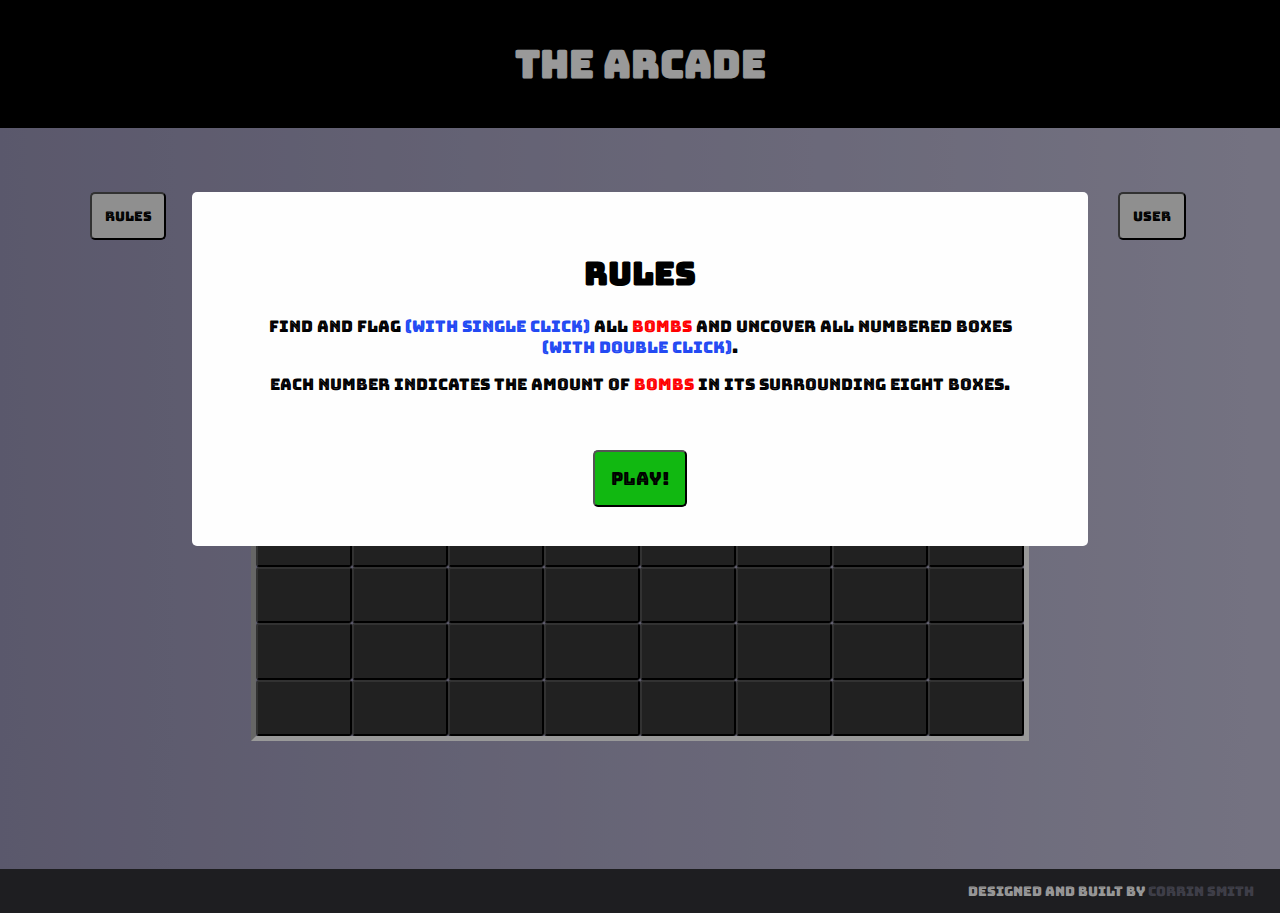
==== gamePlayIndex.html @ e525f147 "Add files via upload" ====
<!DOCTYPE html>
<html lang="en">
<head>
    <meta charset="UTF-8">
    <meta http-equiv="X-UA-Compatible" content="IE=edge">
    <meta name="viewport" content="width=device-width, initial-scale=1.0">
    <title>the ARCADE GAME CENTER</title>
    <link rel="stylesheet" href="styles.css">
    <link rel="preconnect" href="https://fonts.googleapis.com">
<link rel="preconnect" href="https://fonts.gstatic.com" crossorigin>
<link href="https://fonts.googleapis.com/css2?family=Georama:wght@100&family=Lato&family=Merriweather:wght@300&family=Monoton&family=Nunito:wght@200&family=Press+Start+2P&family=Roboto+Mono&family=Scheherazade+New&family=Source+Sans+Pro&family=VT323&family=Zen+Kaku+Gothic+New&display=swap" rel="stylesheet">
<link rel="preconnect" href="https://fonts.gstatic.com" crossorigin>
<link href="https://fonts.googleapis.com/css2?family=Bakbak+One&family=Bungee+Inline&family=Georama:wght@100&family=Lato&family=Merriweather:wght@300&family=Monoton&family=Nunito:wght@200&family=Press+Start+2P&family=Roboto+Mono&family=Scheherazade+New&family=Source+Sans+Pro&family=VT323&family=Zen+Kaku+Gothic+New&display=swap" rel="stylesheet">
</head>
<body>
    <div id="header">
        <h1 id="arcade"><a href="homePage.html" id="homePage">the ARCADE</a></h1>
    </div>
    <!-- <button class="newbutton">new 1</button>
    <button class="newbutton">new 2</button> -->

    <div id="maincontent">

        <aside id="rules-aside">
            <button id="rules" class="buttondesign">rules</button>

            <div id="myModal" class="modal">
                <div class="modal-content">
                    <h1>RULES</h1>
                    <p>Find and flag <span class="clckdsgn">(WITH SINGLE CLICK)</span> ALL <span style="color:#ff0000">bombs</span>  and uncover all numbered boxes<span class="clckdsgn"> (WITH DOUBLE CLICK)</span>.</p>
                    <p>Each number indicates the amount of <span style="color:#ff0000">bombs</span> in its surrounding eight boxes.</p>
                    <button id="closeModal" class="buttondesign">PLAY!</button>
                </div>
            </div>
        </aside>



        <div id="centerdiv">

            <div id="youLose" class="endModal">
                <div id="loseModal">
                    <h1>YOU LOSE!</h1>
                    <p>You hit a <span style="color: #ff0000">bomb.</span> I know you'll win the next time!</p>
                    <button id="playAgain" onClick="window.location.reload();">PLAY AGAIN?</button>
                </div>
            </div>

            <div id="youWon" class="wonModal">
                <div id="winModal">
                    <h1>CONGRATS! YOU WON!</h1>
                    <p>You <span style="color: #00ff00"> found all the bombs!</span> See if you can do it faster this time!</p>
                    <button id="tryAgain">PLAY AGAIN?</button>
                </div>
            </div>

                <div id="timerpoints">
                    <p id="timer"></p>
                    <p id="points">minesweeper</p>

                </div>
                <div id="word-window">
                    <button class="littlesquare bombButton" id="example-bomb"></button>
                    <button class="littlesquare win-button" id="b-1"></button>
                    <button class="littlesquare win-button" id="c-1"></button>
                    <button class="littlesquare win-button" id="d-1"></button>
                    <button class="littlesquare win-button" id="e-1"></button>
                    <button class="littlesquare win-button" id="f-1"></button>
                    <button class="littlesquare win-button" id="g-1"></button>
                    <button class="littlesquare bombButton" id="h-1"></button>
                    <button class="littlesquare win-button" id="a-2"></button>
                    <button class="littlesquare win-button" id="b-2"></button>
                    <button class="littlesquare win-button" id="c-2"></button>
                    <button class="littlesquare bombButton" id="d-2"></button>
                    <button class="littlesquare win-button" id="e-2"></button>
                    <button class="littlesquare bombButton" id="f-2"></button>
                    <button class="littlesquare win-button" id="g-2"></button>
                    <button class="littlesquare bombButton" id="h-2"></button>
                    <button class="littlesquare win-button" id="a-3"></button>
                    <button class="littlesquare bombButton" id="b-3"></button>
                    <button class="littlesquare win-button" id="c-3"></button>
                    <button class="littlesquare win-button" id="d-3"></button>
                    <button class="littlesquare win-button" id="e-3"></button>
                    <button class="littlesquare win-button" id="f-3"></button>
                    <button class="littlesquare win-button" id="g-3"></button>
                    <button class="littlesquare win-button" id="h-3"></button>
                    <button class="littlesquare bombButton" id="a-4"></button>
                    <button class="littlesquare win-button" id="b-4"></button>
                    <button class="littlesquare win-button" id="c-4"></button>
                    <button class="littlesquare win-button" id="d-4"></button>
                    <button class="littlesquare win-button" id="e-4"></button>
                    <button class="littlesquare bombButton" id="f-4"></button>
                    <button class="littlesquare win-button" id="g-4"></button>
                    <button class="littlesquare win-button" id="h-4"></button>
                    <button class="littlesquare win-button" id="a-5"></button>
                    <button class="littlesquare win-button" id="b-5"></button>
                    <button class="littlesquare win-button" id="c-5"></button>
                    <button class="littlesquare win-button" id="d-5"></button>
                    <button class="littlesquare win-button" id="e-5"></button>
                    <button class="littlesquare win-button" id="f-5"></button>
                    <button class="littlesquare win-button" id="g-5"></button>
                    <button class="littlesquare win-button" id="h-5"></button>
                    <button class="littlesquare win-button" id="a-6"></button>
                    <button class="littlesquare bombButton" id="b-6"></button>
                    <button class="littlesquare win-button" id="c-6"></button>
                    <button class="littlesquare bombButton" id="d-6"></button>
                    <button class="littlesquare win-button" id="e-6"></button>
                    <button class="littlesquare win-button" id="f-6"></button>
                    <button class="littlesquare win-button" id="g-6"></button>
                    <button class="littlesquare win-button" id="h-6"></button>
                    <button class="littlesquare win-button" id="a-7"></button>
                    <button class="littlesquare win-button" id="b-7"></button>
                    <button class="littlesquare win-button" id="c-7"></button>
                    <button class="littlesquare win-button" id="d-7"></button>
                    <button class="littlesquare win-button" id="e-7"></button>
                    <button class="littlesquare win-button" id="f-7"></button>
                    <button class="littlesquare bombButton" id="g-7"></button>
                    <button class="littlesquare win-button" id="h-7"></button>
                    <button class="littlesquare win-button" id="a-8"></button>
                    <button class="littlesquare win-button" id="b-8"></button>
                    <button class="littlesquare bombButton" id="c-8"></button>
                    <button class="littlesquare win-button" id="d-8"></button>
                    <button class="littlesquare bombButton" id="e-8"></button>
                    <button class="littlesquare win-button" id="f-8"></button>
                    <button class="littlesquare win-button" id="g-8"></button>
                    <button class="littlesquare win-button" id="h-8"></button>
                
                </div>

        </div>  

        <aside id="user-aside">
            <button id="userbutton">USER</button>

            <div id="rightModal" class="sideModal">
                <div class="modal-content-right">
                    <h1>HELLO, USER</h1>
                    <p>I'm pretty non-functional, soo keep calm... and</p>
                    
                    <button id="close-right-modal" class="buttondesign-right">Carry on!</button>
                </div>
            </div>
        </aside>

        

    </div>

    <footer>
        <p id="bottom-info">designed and built by <a href="https://github.com/corrinchere" target="_blank" id="corrinLink">corrin smith</a></p>
    </footer>
    
    <script src="script.js"></script>
</body>
</html>
---- styles.css ----
body {
    min-width: 850px;
    background-image: linear-gradient(to right, #9793b4, #c2bfd8);

    /* background-repeat: no-repeat;
    background-image: linear-gradient(#060133, #fff); */
    font-family: 'Bungee Inline';
    /* font-family: 'VT323', monospace; */
    width: 100%;
    margin: 0 auto;
}

img {
    width:50%;
    padding: 1%;
}

#homePage {
    text-decoration: none;
    color: #fff;
}

#maincontent {
    display: flex;
    margin-top: 5%;

}

#header {
    background-color: #000;
    text-align: center;
    font-size: larger;
    color: #fff;
    padding: 1% 0;

}



#user-aside {
    width: 10%;
    /* background-color: #2f4f4f; */
    margin-right: 5%;
    text-align: center;
    /* border-right: solid #000 5px; */

}

#userbutton {
    border-radius: 5px;
    padding: 10%;
    font-family: 'Bungee Inline';
}


#rules-aside {
    width: 10%;
    /* background-color: #2f4f4f; */
    margin-left: 5%;
    text-align: center;
    /* border-left: solid #000 5px; */
}

#rules {
    border-radius: 5px;
    padding: 10%;
    font-family: 'Bungee Inline';
    /* width: 50%;
    padding: 1%;
    border: solid 2px #000;
    border-radius: 5px;
    font-size: large;
    font-family: 'Bungee Inline'; */
}

#rules:hover {
    background-color: #645f5f;
    color: #fff;
    cursor: pointer;
}

/* MODAL DESIGN */
.modal {
position: fixed; /* Stay in place */
  z-index: 1; /* Sit on top */
  padding-top: 15%; /* Location of the box */
  left: 0;
  top: 0;
  width: 100%; /* Full width */
  height: 100%; /* Full height */
  overflow: auto; /* Enable scroll if needed */
  background-color: #000000; /* Fallback color */
  background-color: #00000066;
  min-width: 850px;
}

.modal-content {
background-color: #fefefe;
  margin: auto;
  padding: 3% 5%;
  /* padding: 20px; */
  /* border: 1px solid #888; */
  width: 60%;
  /* height: 45%; */
  border-radius: 5px;
}

#closeModal {
    margin-top: 5%;
    border-radius: 5px;
    font-family: 'Bungee Inline';
    font-size: large;
    padding: 2%;
    background-color: #11b811;
}

#closeModal:hover,
#closeModal:focus {
  color: #11b811;
  background-color: #000;
  cursor: pointer;
  transform: scale(1.2);
  transition: 1s ease-in-out;
}

/* USER MODAL */

#userbutton:hover {
    background-color: #645f5f;
    color: #fff;
}

.sideModal {
    display: none;
    position: fixed; /* Stay in place */
      z-index: 1; /* Sit on top */
      padding-top: 20%; /* Location of the box */
      left: 0;
      top: 0;
      width: 100%; /* Full width */
      height: 100%; /* Full height */
      overflow: auto; /* Enable scroll if needed */
      background-color: #000000; /* Fallback color */
      background-color: #00000066;
      min-width: 850px;
    }
    
    .modal-content-right {
    background-color: #fefefe;
      margin: auto;
      padding: 3% 5%;
      /* padding: 20px; */
      /* border: 1px solid #888; */
      width: 60%;
      /* height: 45%; */
      border-radius: 5px;
    }
    
    #close-right-modal {
        margin-top: 5%;
        border-radius: 5px;
        font-family: 'Bungee Inline';
        font-size: large;
        padding: 2%;
        background-color: #ffff00;
        color: #000;
    }
    
    #close-right-modal:hover,
    #close-right-modal:focus {
      color: #ffff00;
      background-color: #000;
      cursor: pointer;
    }
    





/* endgame modal */

.endModal {
    display: none;
    position: fixed; /* Stay in place */
      z-index: 1; /* Sit on top */
      padding-top: 20%; /* Location of the box */
      left: 0;
      top: 0;
      width: 100%; /* Full width */
      height: 100%; /* Full height */
      overflow: auto; /* Enable scroll if needed */
      background-color: #000000; /* Fallback color */
      background-color: #00000066;
    }

#loseModal {
        background-color: #fff;
        text-align: center;
          margin: auto;
          padding: 3% 5%;
          /* padding: 20px; */
          /* border: 1px solid #888; */
          width: 55%;
          border-radius: 5px;
          border: solid 5px #000;
        }

#playAgain {
            margin: auto;
            border-radius: 5px;
            font-family: 'Bungee Inline';
            font-size: large;
            padding: 2%;
            background-color: #ff0000;
            border: solid 2px #000;
        }

        #playAgain:hover,
        #playAgain:focus {
          color: #fff;
          background-color: #ff0000;
          cursor: pointer;
        }

/* YOU WON MODAL */

        .wonModal {
            display: none;
            position: fixed; /* Stay in place */
              z-index: 1; /* Sit on top */
              padding-top: 20%; /* Location of the box */
              left: 0;
              top: 0;
              width: 100%; /* Full width */
              height: 100%; /* Full height */
              overflow: auto; /* Enable scroll if needed */
              background-color: #000000; /* Fallback color */
              background-color: #00000066;
            }
        
        #winModal {
                background-color: #fff;
                text-align: center;
                  margin: auto;
                  padding: 3% 5%;
                  /* padding: 20px; */
                  /* border: 1px solid #888; */
                  width: 55%;
                  border-radius: 5px;
                  border: solid 5px #000;
                }
        
        #tryAgain {
                    margin: auto;
                    border-radius: 5px;
                    font-family: 'Bungee Inline';
                    font-size: large;
                    padding: 2%;
                    background-color: #00ff00;
                    border: solid 2px #000;
                }
        
                #tryAgain:hover,
                #tryAgain:focus {
                  color: #fff;
                  background-color: #00ff00;
                  cursor: pointer;
                }



.clckdsgn {
    color:#2249f3;
}






#flagDisplay {
    visibility: hidden;
}

#centerdiv {
    width: 60%;
    margin: auto;
    border: inset #ffffff 5px;
}


#timerpoints {
    width: 100%;
    display:flex;
    justify-content: space-between;
    border-bottom: inset #fff 5px;
    background-color: #2c2b2b;

}

#timer {
    border-radius: 2px;
    margin-left: 2%;
    padding: 2%;
    background-color: #000;
    color: #ff0000;
}

#points {
    border-radius: 2px;
    margin-right: 2%;
    padding: 2%;
    background-color: #000;
    color: #ff0000;
}

#word-window {
    width: 100%;
    height: 450px;
    border-radius: 5px;
    display: grid;
    grid-template-columns: 1fr 1fr 1fr 1fr 1fr 1fr 1fr 1fr;
    grid-template-rows: 1fr 1fr 1fr 1fr 1fr 1fr 1fr 1fr;
}

.littlesquare {
    background-color: #383838;
    /* border: solid #1d1d1d 2px; */
    border-radius: 3px;
}

.littlesquare:hover {
    background-color: #5e5d5d;
    cursor: pointer;
}

.flag-on {
    background: url('images/redFlag.png');
    background-color: #383838;
    background-size: 35%;
    background-repeat: no-repeat;
    background-position: center;
    /* border: solid #1d1d1d 2px; */
    border-radius: 3px;
}

/* .bombButton {
    background-color: #585858;
} */

footer {
    text-align: right;
    position: absolute;
    background-color: #333338;
    width: 100%;
    min-width: 850px;

    margin-top: 10%;
}

#bottom-info {
    color: #fff;
    font-size: smaller;
    margin-right: 2%;
}

#corrinLink {
    color:#69697a;
    text-decoration: none;
}

#corrinLink:hover {
    color: #c0bfc7;
    cursor: pointer;
}
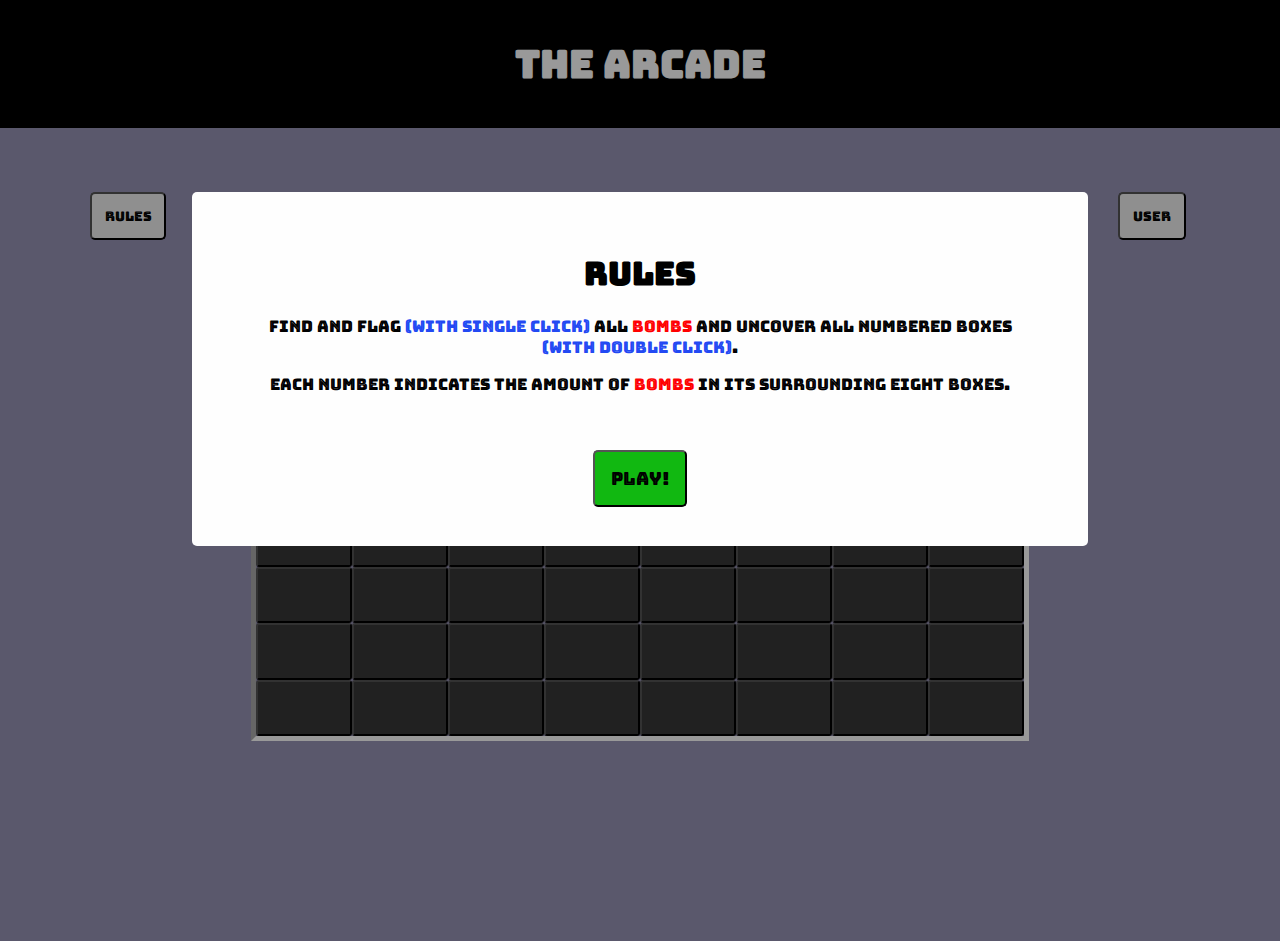
==== commit cee387da: "Add files via upload" ====
--- a/gamePlayIndex.html
+++ b/gamePlayIndex.html
@@ -14,7 +14,7 @@
 </head>
 <body>
     <div id="header">
-        <h1 id="arcade"><a href="homePage.html" id="homePage">the ARCADE</a></h1>
+        <h1 id="arcade"><a href="index.html" id="homePage">the ARCADE</a></h1>
     </div>
     <!-- <button class="newbutton">new 1</button>
     <button class="newbutton">new 2</button> -->
@@ -142,13 +142,15 @@
             </div>
         </aside>
 
-        
+    </div>
+
+    <div id="whitespace">
 
     </div>
 
-    <footer>
+    <!-- <footer>
         <p id="bottom-info">designed and built by <a href="https://github.com/corrinchere" target="_blank" id="corrinLink">corrin smith</a></p>
-    </footer>
+    </footer> -->
     
     <script src="script.js"></script>
 </body>
--- a/styles.css
+++ b/styles.css
@@ -1,6 +1,7 @@
+
 body {
-    min-width: 850px;
-    background-image: linear-gradient(to right, #9793b4, #c2bfd8);
+    /* min-width: 850px; */
+    background-color: #9793b4;
 
     /* background-repeat: no-repeat;
     background-image: linear-gradient(#060133, #fff); */
@@ -91,7 +92,7 @@
   overflow: auto; /* Enable scroll if needed */
   background-color: #000000; /* Fallback color */
   background-color: #00000066;
-  min-width: 850px;
+  /* min-width: 850px; */
 }
 
 .modal-content {
@@ -142,7 +143,7 @@
       overflow: auto; /* Enable scroll if needed */
       background-color: #000000; /* Fallback color */
       background-color: #00000066;
-      min-width: 850px;
+      /* min-width: 850px; */
     }
     
     .modal-content-right {
@@ -276,9 +277,6 @@
 
 
 
-
-
-
 #flagDisplay {
     visibility: hidden;
 }
@@ -351,10 +349,11 @@
 
 footer {
     text-align: right;
+    /* bottom: 0; */
     position: absolute;
     background-color: #333338;
     width: 100%;
-    min-width: 850px;
+    /* min-width: 850px; */
 
     margin-top: 10%;
 }
@@ -373,4 +372,145 @@
 #corrinLink:hover {
     color: #c0bfc7;
     cursor: pointer;
-}+}
+
+#whitespace {
+    height: 200px;
+}
+
+/*  */
+
+@media only screen and (max-width: 850px) {
+    body {
+        /* background-color: #ac4646; */
+        width: 100%;
+        margin: 0 auto;
+}
+
+#header {
+    width: 100%;
+}
+
+#word-window {
+    width: 100%;
+    height: 400px;
+    border-radius: 5px;
+    display: grid;
+    grid-template-columns: 1fr 1fr 1fr 1fr 1fr 1fr 1fr 1fr;
+    grid-template-rows: 1fr 1fr 1fr 1fr 1fr 1fr 1fr 1fr;
+}
+
+footer {
+    bottom: 0;
+    position: fixed;
+}
+
+}
+
+
+@media only screen and (max-width: 641px) {
+    body {
+        /* background-color: #448383; */
+    }
+
+    #header {
+        background-color: #000;
+        text-align: center;
+        font-size: small;
+        color: #fff;
+        padding: 1% 0;
+        width: 100%;
+    
+    }
+
+    #maincontent {
+        margin-top: 10%;
+        width: 100%;
+    }
+
+    #user-aside {
+        width: 17%;
+        /* background-color: #2f4f4f; */
+        margin-right: 3%;
+        text-align: center;
+        /* border-right: solid #000 5px; */
+    
+    }
+
+    #centerdiv {
+        width: 60%;
+        margin: auto;
+    }
+
+    #userbutton {
+        border-radius: 5px;
+        padding: 5%;
+        font-family: 'Bungee Inline';
+        font-size: 10px;
+    }
+    
+        
+    #rules-aside {
+        width: 17%;
+        /* background-color: #2f4f4f; */
+        margin-left: 3%;
+        text-align: center;
+        /* border-left: solid #000 5px; */
+    }
+
+    #rules {
+        border-radius: 5px;
+        padding: 5%;
+        font-family: 'Bungee Inline';
+        font-size: 10px;
+        /* width: 50%;
+        padding: 1%;
+        border: solid 2px #000;
+        border-radius: 5px;
+        font-size: large;
+        font-family: 'Bungee Inline'; */
+    }
+
+    #timer {
+        border-radius: 2px;
+        margin-left: 2%;
+        padding: 1%;
+        background-color: #000;
+        color: #ff0000;
+        font-size: smaller;
+    }
+    
+    #points {
+        border-radius: 2px;
+        margin-right: 2%;
+        padding: 1%;
+        background-color: #000;
+        color: #ff0000;
+        font-size: smaller;
+    }
+    
+
+    #word-window {
+        width: 100%;
+        height: 200px;
+        border-radius: 5px;
+        display: grid;
+        grid-template-columns: 1fr 1fr 1fr 1fr 1fr 1fr 1fr 1fr;
+        grid-template-rows: 1fr 1fr 1fr 1fr 1fr 1fr 1fr 1fr;
+    }
+
+    .littlesquare {
+        border-radius: 0px;
+    }
+
+    footer {
+        bottom: 0;
+        position: fixed;
+    }
+
+    #bottom-info {
+        font-size: 10px;
+    }
+}
+
+
